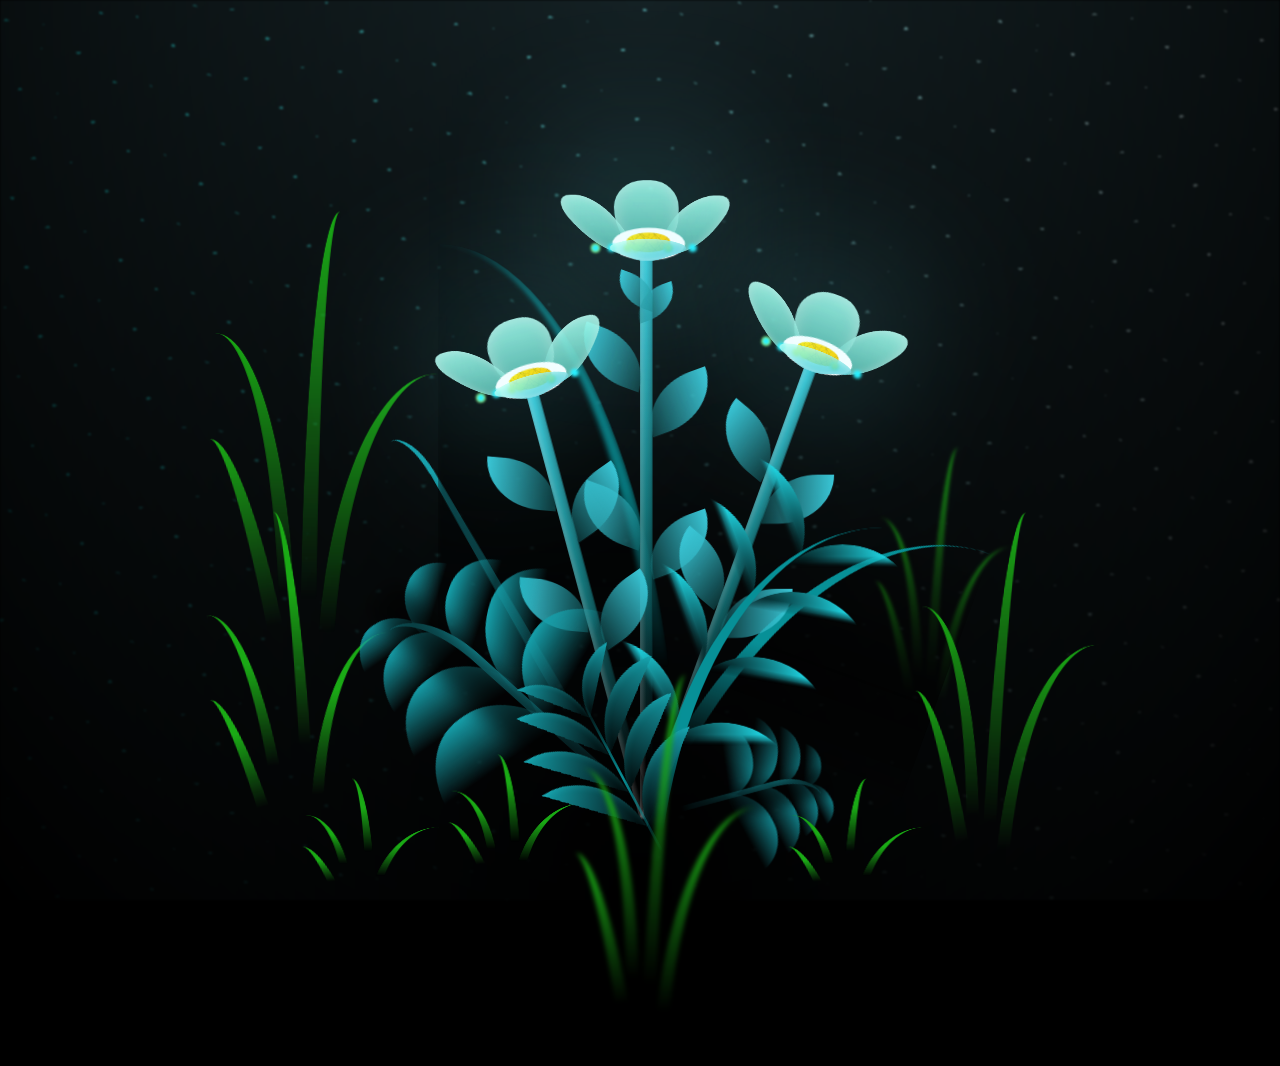
==== flower.html @ 8672a7c5 "Update flower.html" ====
<!DOCTYPE html>
<html lang="en">
<head>
    <meta charset="UTF-8">
    <meta http-equiv="X-UA-Compatible" content="IE=edge">
    <meta name="viewport" content="width=device-width, initial-scale=1.0">
    <link rel="stylesheet" href="css/main.css">
    <link rel="icon" href="img/flowers.png" type="image/x-icon">
    <title>flowers</title>
</head>
<body class="container">
  <!-- Pembuat code: https://codepen.io/mdusmanansari/pen/BamepLe -->
    <div class="typing-container">
    <p class="typing-text"></p>
</div>
    <div class="night"></div>
    <div class="flowers">
      <div class="flower flower--1">
        <div class="flower__leafs flower__leafs--1">
          <div class="flower__leaf flower__leaf--1"></div>
          <div class="flower__leaf flower__leaf--2"></div>
          <div class="flower__leaf flower__leaf--3"></div>
          <div class="flower__leaf flower__leaf--4"></div>
          <div class="flower__white-circle"></div>
  
          <div class="flower__light flower__light--1"></div>
          <div class="flower__light flower__light--2"></div>
          <div class="flower__light flower__light--3"></div>
          <div class="flower__light flower__light--4"></div>
          <div class="flower__light flower__light--5"></div>
          <div class="flower__light flower__light--6"></div>
          <div class="flower__light flower__light--7"></div>
          <div class="flower__light flower__light--8"></div>
  
        </div>
        <div class="flower__line">
          <div class="flower__line__leaf flower__line__leaf--1"></div>
          <div class="flower__line__leaf flower__line__leaf--2"></div>
          <div class="flower__line__leaf flower__line__leaf--3"></div>
          <div class="flower__line__leaf flower__line__leaf--4"></div>
          <div class="flower__line__leaf flower__line__leaf--5"></div>
          <div class="flower__line__leaf flower__line__leaf--6"></div>
        </div>
      </div>
  
      <div class="flower flower--2">
        <div class="flower__leafs flower__leafs--2">
          <div class="flower__leaf flower__leaf--1"></div>
          <div class="flower__leaf flower__leaf--2"></div>
          <div class="flower__leaf flower__leaf--3"></div>
          <div class="flower__leaf flower__leaf--4"></div>
          <div class="flower__white-circle"></div>
  
          <div class="flower__light flower__light--1"></div>
          <div class="flower__light flower__light--2"></div>
          <div class="flower__light flower__light--3"></div>
          <div class="flower__light flower__light--4"></div>
          <div class="flower__light flower__light--5"></div>
          <div class="flower__light flower__light--6"></div>
          <div class="flower__light flower__light--7"></div>
          <div class="flower__light flower__light--8"></div>
  
        </div>
        <div class="flower__line">
          <div class="flower__line__leaf flower__line__leaf--1"></div>
          <div class="flower__line__leaf flower__line__leaf--2"></div>
          <div class="flower__line__leaf flower__line__leaf--3"></div>
          <div class="flower__line__leaf flower__line__leaf--4"></div>
        </div>
      </div>
  
      <div class="flower flower--3">
        <div class="flower__leafs flower__leafs--3">
          <div class="flower__leaf flower__leaf--1"></div>
          <div class="flower__leaf flower__leaf--2"></div>
          <div class="flower__leaf flower__leaf--3"></div>
          <div class="flower__leaf flower__leaf--4"></div>
          <div class="flower__white-circle"></div>
  
          <div class="flower__light flower__light--1"></div>
          <div class="flower__light flower__light--2"></div>
          <div class="flower__light flower__light--3"></div>
          <div class="flower__light flower__light--4"></div>
          <div class="flower__light flower__light--5"></div>
          <div class="flower__light flower__light--6"></div>
          <div class="flower__light flower__light--7"></div>
          <div class="flower__light flower__light--8"></div>
  
        </div>
        <div class="flower__line">
          <div class="flower__line__leaf flower__line__leaf--1"></div>
          <div class="flower__line__leaf flower__line__leaf--2"></div>
          <div class="flower__line__leaf flower__line__leaf--3"></div>
          <div class="flower__line__leaf flower__line__leaf--4"></div>
        </div>
      </div>
  
      <div class="grow-ans" style="--d:1.2s">
        <div class="flower__g-long">
          <div class="flower__g-long__top"></div>
          <div class="flower__g-long__bottom"></div>
        </div>
      </div>
  
      <div class="growing-grass">
        <div class="flower__grass flower__grass--1">
          <div class="flower__grass--top"></div>
          <div class="flower__grass--bottom"></div>
          <div class="flower__grass__leaf flower__grass__leaf--1"></div>
          <div class="flower__grass__leaf flower__grass__leaf--2"></div>
          <div class="flower__grass__leaf flower__grass__leaf--3"></div>
          <div class="flower__grass__leaf flower__grass__leaf--4"></div>
          <div class="flower__grass__leaf flower__grass__leaf--5"></div>
          <div class="flower__grass__leaf flower__grass__leaf--6"></div>
          <div class="flower__grass__leaf flower__grass__leaf--7"></div>
          <div class="flower__grass__leaf flower__grass__leaf--8"></div>
          <div class="flower__grass__overlay"></div>
        </div>
      </div>
  
      <div class="growing-grass">
        <div class="flower__grass flower__grass--2">
          <div class="flower__grass--top"></div>
          <div class="flower__grass--bottom"></div>
          <div class="flower__grass__leaf flower__grass__leaf--1"></div>
          <div class="flower__grass__leaf flower__grass__leaf--2"></div>
          <div class="flower__grass__leaf flower__grass__leaf--3"></div>
          <div class="flower__grass__leaf flower__grass__leaf--4"></div>
          <div class="flower__grass__leaf flower__grass__leaf--5"></div>
          <div class="flower__grass__leaf flower__grass__leaf--6"></div>
          <div class="flower__grass__leaf flower__grass__leaf--7"></div>
          <div class="flower__grass__leaf flower__grass__leaf--8"></div>
          <div class="flower__grass__overlay"></div>
        </div>
      </div>
  
      <div class="grow-ans" style="--d:2.4s">
        <div class="flower__g-right flower__g-right--1">
          <div class="leaf"></div>
        </div>
      </div>
  
      <div class="grow-ans" style="--d:2.8s">
        <div class="flower__g-right flower__g-right--2">
          <div class="leaf"></div>
        </div>
      </div>
  
      <div class="grow-ans" style="--d:2.8s">
        <div class="flower__g-front">
          <div class="flower__g-front__leaf-wrapper flower__g-front__leaf-wrapper--1">
            <div class="flower__g-front__leaf"></div>
          </div>
          <div class="flower__g-front__leaf-wrapper flower__g-front__leaf-wrapper--2">
            <div class="flower__g-front__leaf"></div>
          </div>
          <div class="flower__g-front__leaf-wrapper flower__g-front__leaf-wrapper--3">
            <div class="flower__g-front__leaf"></div>
          </div>
          <div class="flower__g-front__leaf-wrapper flower__g-front__leaf-wrapper--4">
            <div class="flower__g-front__leaf"></div>
          </div>
          <div class="flower__g-front__leaf-wrapper flower__g-front__leaf-wrapper--5">
            <div class="flower__g-front__leaf"></div>
          </div>
          <div class="flower__g-front__leaf-wrapper flower__g-front__leaf-wrapper--6">
            <div class="flower__g-front__leaf"></div>
          </div>
          <div class="flower__g-front__leaf-wrapper flower__g-front__leaf-wrapper--7">
            <div class="flower__g-front__leaf"></div>
          </div>
          <div class="flower__g-front__leaf-wrapper flower__g-front__leaf-wrapper--8">
            <div class="flower__g-front__leaf"></div>
          </div>
          <div class="flower__g-front__line"></div>
        </div>
      </div>
  
      <div class="grow-ans" style="--d:3.2s">
        <div class="flower__g-fr">
          <div class="leaf"></div>
          <div class="flower__g-fr__leaf flower__g-fr__leaf--1"></div>
          <div class="flower__g-fr__leaf flower__g-fr__leaf--2"></div>
          <div class="flower__g-fr__leaf flower__g-fr__leaf--3"></div>
          <div class="flower__g-fr__leaf flower__g-fr__leaf--4"></div>
          <div class="flower__g-fr__leaf flower__g-fr__leaf--5"></div>
          <div class="flower__g-fr__leaf flower__g-fr__leaf--6"></div>
          <div class="flower__g-fr__leaf flower__g-fr__leaf--7"></div>
          <div class="flower__g-fr__leaf flower__g-fr__leaf--8"></div>
        </div>
      </div>
  
      <div class="long-g long-g--0">
        <div class="grow-ans" style="--d:3s">
          <div class="leaf leaf--0"></div>
        </div>
        <div class="grow-ans" style="--d:2.2s">
          <div class="leaf leaf--1"></div>
        </div>
        <div class="grow-ans" style="--d:3.4s">
          <div class="leaf leaf--2"></div>
        </div>
        <div class="grow-ans" style="--d:3.6s">
          <div class="leaf leaf--3"></div>
        </div>
      </div>
  
      <div class="long-g long-g--1">
        <div class="grow-ans" style="--d:3.6s">
          <div class="leaf leaf--0"></div>
        </div>
        <div class="grow-ans" style="--d:3.8s">
          <div class="leaf leaf--1"></div>
        </div>
        <div class="grow-ans" style="--d:4s">
          <div class="leaf leaf--2"></div>
        </div>
        <div class="grow-ans" style="--d:4.2s">
          <div class="leaf leaf--3"></div>
        </div>
      </div>
  
      <div class="long-g long-g--2">
        <div class="grow-ans" style="--d:4s">
          <div class="leaf leaf--0"></div>
        </div>
        <div class="grow-ans" style="--d:4.2s">
          <div class="leaf leaf--1"></div>
        </div>
        <div class="grow-ans" style="--d:4.4s">
          <div class="leaf leaf--2"></div>
        </div>
        <div class="grow-ans" style="--d:4.6s">
          <div class="leaf leaf--3"></div>
        </div>
      </div>
  
      <div class="long-g long-g--3">
        <div class="grow-ans" style="--d:4s">
          <div class="leaf leaf--0"></div>
        </div>
        <div class="grow-ans" style="--d:4.2s">
          <div class="leaf leaf--1"></div>
        </div>
        <div class="grow-ans" style="--d:3s">
          <div class="leaf leaf--2"></div>
        </div>
        <div class="grow-ans" style="--d:3.6s">
          <div class="leaf leaf--3"></div>
        </div>
      </div>
  
      <div class="long-g long-g--4">
        <div class="grow-ans" style="--d:4s">
          <div class="leaf leaf--0"></div>
        </div>
        <div class="grow-ans" style="--d:4.2s">
          <div class="leaf leaf--1"></div>
        </div>
        <div class="grow-ans" style="--d:3s">
          <div class="leaf leaf--2"></div>
        </div>
        <div class="grow-ans" style="--d:3.6s">
          <div class="leaf leaf--3"></div>
        </div>
      </div>
  
      <div class="long-g long-g--5">
        <div class="grow-ans" style="--d:4s">
          <div class="leaf leaf--0"></div>
        </div>
        <div class="grow-ans" style="--d:4.2s">
          <div class="leaf leaf--1"></div>
        </div>
        <div class="grow-ans" style="--d:3s">
          <div class="leaf leaf--2"></div>
        </div>
        <div class="grow-ans" style="--d:3.6s">
          <div class="leaf leaf--3"></div>
        </div>
      </div>
  
      <div class="long-g long-g--6">
        <div class="grow-ans" style="--d:4.2s">
          <div class="leaf leaf--0"></div>
        </div>
        <div class="grow-ans" style="--d:4.4s">
          <div class="leaf leaf--1"></div>
        </div>
        <div class="grow-ans" style="--d:4.6s">
          <div class="leaf leaf--2"></div>
        </div>
        <div class="grow-ans" style="--d:4.8s">
          <div class="leaf leaf--3"></div>
        </div>
      </div>
  
      <div class="long-g long-g--7">
        <div class="grow-ans" style="--d:3s">
          <div class="leaf leaf--0"></div>
        </div>
        <div class="grow-ans" style="--d:3.2s">
          <div class="leaf leaf--1"></div>
        </div>
        <div class="grow-ans" style="--d:3.5s">
          <div class="leaf leaf--2"></div>
        </div>
        <div class="grow-ans" style="--d:3.6s">
          <div class="leaf leaf--3"></div>
        </div>
      </div>
    </div>
    <script src="main.js"></script>
  </body>
</html>
---- css/main.css ----
*,
*::after,
*::before {
  padding: 0;
  margin: 0;
  box-sizing: border-box;
}

:root {
  --dark-color: #000;
}

body {
  display: flex;
  align-items: flex-end;
  justify-content: center;
  min-height: 100vh;
  background-color: var(--dark-color);
  overflow: hidden;
  perspective: 1000px;
}

.night {
  position: fixed;
  left: 50%;
  top: 0;
  transform: translateX(-50%);
  width: 100%;
  height: 100%;
  filter: blur(0.1vmin);
  background-image: radial-gradient(ellipse at top, transparent 0%, var(--dark-color)), radial-gradient(ellipse at bottom, var(--dark-color), rgba(145, 233, 255, 0.2)), repeating-linear-gradient(220deg, rgb(0, 0, 0) 0px, rgb(0, 0, 0) 19px, transparent 19px, transparent 22px), repeating-linear-gradient(189deg, rgb(0, 0, 0) 0px, rgb(0, 0, 0) 19px, transparent 19px, transparent 22px), repeating-linear-gradient(148deg, rgb(0, 0, 0) 0px, rgb(0, 0, 0) 19px, transparent 19px, transparent 22px), linear-gradient(90deg, rgb(0, 255, 250), rgb(240, 240, 240));
}

.flowers {
  position: relative;
  transform: scale(0.9);
}

.flower {
  position: absolute;
  bottom: 10vmin;
  transform-origin: bottom center;
  z-index: 10;
  --fl-speed: 0.8s;
}
.flower--1 {
  -webkit-animation: moving-flower-1 4s linear infinite;
          animation: moving-flower-1 4s linear infinite;
}
.flower--1 .flower__line {
  height: 70vmin;
  -webkit-animation-delay: 0.3s;
          animation-delay: 0.3s;
}
.flower--1 .flower__line__leaf--1 {
  -webkit-animation: blooming-leaf-right var(--fl-speed) 1.6s backwards;
          animation: blooming-leaf-right var(--fl-speed) 1.6s backwards;
}
.flower--1 .flower__line__leaf--2 {
  -webkit-animation: blooming-leaf-right var(--fl-speed) 1.4s backwards;
          animation: blooming-leaf-right var(--fl-speed) 1.4s backwards;
}
.flower--1 .flower__line__leaf--3 {
  -webkit-animation: blooming-leaf-left var(--fl-speed) 1.2s backwards;
          animation: blooming-leaf-left var(--fl-speed) 1.2s backwards;
}
.flower--1 .flower__line__leaf--4 {
  -webkit-animation: blooming-leaf-left var(--fl-speed) 1s backwards;
          animation: blooming-leaf-left var(--fl-speed) 1s backwards;
}
.flower--1 .flower__line__leaf--5 {
  -webkit-animation: blooming-leaf-right var(--fl-speed) 1.8s backwards;
          animation: blooming-leaf-right var(--fl-speed) 1.8s backwards;
}
.flower--1 .flower__line__leaf--6 {
  -webkit-animation: blooming-leaf-left var(--fl-speed) 2s backwards;
          animation: blooming-leaf-left var(--fl-speed) 2s backwards;
}
.flower--2 {
  left: 50%;
  transform: rotate(20deg);
  -webkit-animation: moving-flower-2 4s linear infinite;
          animation: moving-flower-2 4s linear infinite;
}
.flower--2 .flower__line {
  height: 60vmin;
  -webkit-animation-delay: 0.6s;
          animation-delay: 0.6s;
}
.flower--2 .flower__line__leaf--1 {
  -webkit-animation: blooming-leaf-right var(--fl-speed) 1.9s backwards;
          animation: blooming-leaf-right var(--fl-speed) 1.9s backwards;
}
.flower--2 .flower__line__leaf--2 {
  -webkit-animation: blooming-leaf-right var(--fl-speed) 1.7s backwards;
          animation: blooming-leaf-right var(--fl-speed) 1.7s backwards;
}
.flower--2 .flower__line__leaf--3 {
  -webkit-animation: blooming-leaf-left var(--fl-speed) 1.5s backwards;
          animation: blooming-leaf-left var(--fl-speed) 1.5s backwards;
}
.flower--2 .flower__line__leaf--4 {
  -webkit-animation: blooming-leaf-left var(--fl-speed) 1.3s backwards;
          animation: blooming-leaf-left var(--fl-speed) 1.3s backwards;
}
.flower--3 {
  left: 50%;
  transform: rotate(-15deg);
  -webkit-animation: moving-flower-3 4s linear infinite;
          animation: moving-flower-3 4s linear infinite;
}
.flower--3 .flower__line {
  -webkit-animation-delay: 0.9s;
          animation-delay: 0.9s;
}
.flower--3 .flower__line__leaf--1 {
  -webkit-animation: blooming-leaf-right var(--fl-speed) 2.5s backwards;
          animation: blooming-leaf-right var(--fl-speed) 2.5s backwards;
}
.flower--3 .flower__line__leaf--2 {
  -webkit-animation: blooming-leaf-right var(--fl-speed) 2.3s backwards;
          animation: blooming-leaf-right var(--fl-speed) 2.3s backwards;
}
.flower--3 .flower__line__leaf--3 {
  -webkit-animation: blooming-leaf-left var(--fl-speed) 2.1s backwards;
          animation: blooming-leaf-left var(--fl-speed) 2.1s backwards;
}
.flower--3 .flower__line__leaf--4 {
  -webkit-animation: blooming-leaf-left var(--fl-speed) 1.9s backwards;
          animation: blooming-leaf-left var(--fl-speed) 1.9s backwards;
}
.flower__leafs {
  position: relative;
  -webkit-animation: blooming-flower 2s backwards;
          animation: blooming-flower 2s backwards;
}
.flower__leafs--1 {
  -webkit-animation-delay: 1.1s;
          animation-delay: 1.1s;
}
.flower__leafs--2 {
  -webkit-animation-delay: 1.4s;
          animation-delay: 1.4s;
}
.flower__leafs--3 {
  -webkit-animation-delay: 1.7s;
          animation-delay: 1.7s;
}
.flower__leafs::after {
  content: "";
  position: absolute;
  left: 0;
  top: 0;
  transform: translate(-50%, -100%);
  width: 8vmin;
  height: 8vmin;
  background-color: #6bf0ff;
  filter: blur(10vmin);
}
.flower__leaf {
  position: absolute;
  bottom: 0;
  left: 50%;
  width: 8vmin;
  height: 11vmin;
  border-radius: 51% 49% 47% 53%/44% 45% 55% 69%;
  background-color: #a7ffee;
  background-image: linear-gradient(to top, #54b8aa, #a7ffee);
  transform-origin: bottom center;
  opacity: 0.9;
  box-shadow: inset 0 0 2vmin rgba(255, 255, 255, 0.5);
}
.flower__leaf--1 {
  transform: translate(-10%, 1%) rotateY(40deg) rotateX(-50deg);
}
.flower__leaf--2 {
  transform: translate(-50%, -4%) rotateX(40deg);
}
.flower__leaf--3 {
  transform: translate(-90%, 0%) rotateY(45deg) rotateX(50deg);
}
.flower__leaf--4 {
  width: 8vmin;
  height: 8vmin;
  transform-origin: bottom left;
  border-radius: 4vmin 10vmin 4vmin 4vmin;
  transform: translate(0%, 18%) rotateX(70deg) rotate(-43deg);
  background-image: linear-gradient(to top, #39c6d6, #a7ffee);
  z-index: 1;
  opacity: 0.8;
}
.flower__white-circle {
  position: absolute;
  left: -3.5vmin;
  top: -3vmin;
  width: 9vmin;
  height: 4vmin;
  border-radius: 50%;
  background-color: #fff;
}
.flower__white-circle::after {
  content: "";
  position: absolute;
  left: 50%;
  top: 45%;
  transform: translate(-50%, -50%);
  width: 60%;
  height: 60%;
  border-radius: inherit;
  background-image: repeating-linear-gradient(135deg, rgba(0, 0, 0, 0.03) 0px, rgba(0, 0, 0, 0.03) 1px, transparent 1px, transparent 12px), repeating-linear-gradient(45deg, rgba(0, 0, 0, 0.03) 0px, rgba(0, 0, 0, 0.03) 1px, transparent 1px, transparent 12px), repeating-linear-gradient(67.5deg, rgba(0, 0, 0, 0.03) 0px, rgba(0, 0, 0, 0.03) 1px, transparent 1px, transparent 12px), repeating-linear-gradient(135deg, rgba(0, 0, 0, 0.03) 0px, rgba(0, 0, 0, 0.03) 1px, transparent 1px, transparent 12px), repeating-linear-gradient(45deg, rgba(0, 0, 0, 0.03) 0px, rgba(0, 0, 0, 0.03) 1px, transparent 1px, transparent 12px), repeating-linear-gradient(112.5deg, rgba(0, 0, 0, 0.03) 0px, rgba(0, 0, 0, 0.03) 1px, transparent 1px, transparent 12px), repeating-linear-gradient(112.5deg, rgba(0, 0, 0, 0.03) 0px, rgba(0, 0, 0, 0.03) 1px, transparent 1px, transparent 12px), repeating-linear-gradient(45deg, rgba(0, 0, 0, 0.03) 0px, rgba(0, 0, 0, 0.03) 1px, transparent 1px, transparent 12px), repeating-linear-gradient(22.5deg, rgba(0, 0, 0, 0.03) 0px, rgba(0, 0, 0, 0.03) 1px, transparent 1px, transparent 12px), repeating-linear-gradient(45deg, rgba(0, 0, 0, 0.03) 0px, rgba(0, 0, 0, 0.03) 1px, transparent 1px, transparent 12px), repeating-linear-gradient(22.5deg, rgba(0, 0, 0, 0.03) 0px, rgba(0, 0, 0, 0.03) 1px, transparent 1px, transparent 12px), repeating-linear-gradient(135deg, rgba(0, 0, 0, 0.03) 0px, rgba(0, 0, 0, 0.03) 1px, transparent 1px, transparent 12px), repeating-linear-gradient(157.5deg, rgba(0, 0, 0, 0.03) 0px, rgba(0, 0, 0, 0.03) 1px, transparent 1px, transparent 12px), repeating-linear-gradient(67.5deg, rgba(0, 0, 0, 0.03) 0px, rgba(0, 0, 0, 0.03) 1px, transparent 1px, transparent 12px), repeating-linear-gradient(67.5deg, rgba(0, 0, 0, 0.03) 0px, rgba(0, 0, 0, 0.03) 1px, transparent 1px, transparent 12px), linear-gradient(90deg, rgb(255, 235, 18), rgb(255, 206, 0));
}
.flower__line {
  height: 55vmin;
  width: 1.5vmin;
  background-image: linear-gradient(to left, rgba(0, 0, 0, 0.2), transparent, rgba(255, 255, 255, 0.2)), linear-gradient(to top, transparent 10%, #14757a, #39c6d6);
  box-shadow: inset 0 0 2px rgba(0, 0, 0, 0.5);
  -webkit-animation: grow-flower-tree 4s backwards;
          animation: grow-flower-tree 4s backwards;
}
.flower__line__leaf {
  --w: 7vmin;
  --h: calc(var(--w) + 2vmin);
  position: absolute;
  top: 20%;
  left: 90%;
  width: var(--w);
  height: var(--h);
  border-top-right-radius: var(--h);
  border-bottom-left-radius: var(--h);
  background-image: linear-gradient(to top, rgba(20, 117, 122, 0.4), #39c6d6);
}
.flower__line__leaf--1 {
  transform: rotate(70deg) rotateY(30deg);
}
.flower__line__leaf--2 {
  top: 45%;
  transform: rotate(70deg) rotateY(30deg);
}
.flower__line__leaf--3, .flower__line__leaf--4, .flower__line__leaf--6 {
  border-top-right-radius: 0;
  border-bottom-left-radius: 0;
  border-top-left-radius: var(--h);
  border-bottom-right-radius: var(--h);
  left: -460%;
  top: 12%;
  transform: rotate(-70deg) rotateY(30deg);
}
.flower__line__leaf--4 {
  top: 40%;
}
.flower__line__leaf--5 {
  top: 0;
  transform-origin: left;
  transform: rotate(70deg) rotateY(30deg) scale(0.6);
}
.flower__line__leaf--6 {
  top: -2%;
  left: -450%;
  transform-origin: right;
  transform: rotate(-70deg) rotateY(30deg) scale(0.6);
}
.flower__light {
  position: absolute;
  bottom: 0vmin;
  width: 1vmin;
  height: 1vmin;
  background-color: rgb(255, 251, 0);
  border-radius: 50%;
  filter: blur(0.2vmin);
  -webkit-animation: light-ans 4s linear infinite backwards;
          animation: light-ans 4s linear infinite backwards;
}
.flower__light:nth-child(odd) {
  background-color: #23f0ff;
}
.flower__light--1 {
  left: -2vmin;
  -webkit-animation-delay: 1s;
          animation-delay: 1s;
}
.flower__light--2 {
  left: 3vmin;
  -webkit-animation-delay: 0.5s;
          animation-delay: 0.5s;
}
.flower__light--3 {
  left: -6vmin;
  -webkit-animation-delay: 0.3s;
          animation-delay: 0.3s;
}
.flower__light--4 {
  left: 6vmin;
  -webkit-animation-delay: 0.9s;
          animation-delay: 0.9s;
}
.flower__light--5 {
  left: -1vmin;
  -webkit-animation-delay: 1.5s;
          animation-delay: 1.5s;
}
.flower__light--6 {
  left: -4vmin;
  -webkit-animation-delay: 3s;
          animation-delay: 3s;
}
.flower__light--7 {
  left: 3vmin;
  -webkit-animation-delay: 2s;
          animation-delay: 2s;
}
.flower__light--8 {
  left: -6vmin;
  -webkit-animation-delay: 3.5s;
          animation-delay: 3.5s;
}
.flower__grass {
  --c: #159faa;
  --line-w: 1.5vmin;
  position: absolute;
  bottom: 12vmin;
  left: -7vmin;
  display: flex;
  flex-direction: column;
  align-items: flex-end;
  z-index: 20;
  transform-origin: bottom center;
  transform: rotate(-48deg) rotateY(40deg);
}
.flower__grass--1 {
  -webkit-animation: moving-grass 2s linear infinite;
          animation: moving-grass 2s linear infinite;
}
.flower__grass--2 {
  left: 2vmin;
  bottom: 10vmin;
  transform: scale(0.5) rotate(75deg) rotateX(10deg) rotateY(-200deg);
  opacity: 0.8;
  z-index: 0;
  -webkit-animation: moving-grass--2 1.5s linear infinite;
          animation: moving-grass--2 1.5s linear infinite;
}
.flower__grass--top {
  width: 7vmin;
  height: 10vmin;
  border-top-right-radius: 100%;
  border-right: var(--line-w) solid var(--c);
  transform-origin: bottom center;
  transform: rotate(-2deg);
}
.flower__grass--bottom {
  margin-top: -2px;
  width: var(--line-w);
  height: 25vmin;
  background-image: linear-gradient(to top, transparent, var(--c));
}
.flower__grass__leaf {
  --size: 10vmin;
  position: absolute;
  width: calc(var(--size) * 2.1);
  height: var(--size);
  border-top-left-radius: var(--size);
  border-top-right-radius: var(--size);
  background-image: linear-gradient(to top, transparent, transparent 30%, var(--c));
  z-index: 100;
}
.flower__grass__leaf--1 {
  top: -6%;
  left: 30%;
  --size: 6vmin;
  transform: rotate(-20deg);
  -webkit-animation: growing-grass-ans--1 2s 2.6s backwards;
          animation: growing-grass-ans--1 2s 2.6s backwards;
}
@-webkit-keyframes growing-grass-ans--1 {
  0% {
    transform-origin: bottom left;
    transform: rotate(-20deg) scale(0);
  }
}
@keyframes growing-grass-ans--1 {
  0% {
    transform-origin: bottom left;
    transform: rotate(-20deg) scale(0);
  }
}
.flower__grass__leaf--2 {
  top: -5%;
  left: -110%;
  --size: 6vmin;
  transform: rotate(10deg);
  -webkit-animation: growing-grass-ans--2 2s 2.4s linear backwards;
          animation: growing-grass-ans--2 2s 2.4s linear backwards;
}
@-webkit-keyframes growing-grass-ans--2 {
  0% {
    transform-origin: bottom right;
    transform: rotate(10deg) scale(0);
  }
}
@keyframes growing-grass-ans--2 {
  0% {
    transform-origin: bottom right;
    transform: rotate(10deg) scale(0);
  }
}
.flower__grass__leaf--3 {
  top: 5%;
  left: 60%;
  --size: 8vmin;
  transform: rotate(-18deg) rotateX(-20deg);
  -webkit-animation: growing-grass-ans--3 2s 2.2s linear backwards;
          animation: growing-grass-ans--3 2s 2.2s linear backwards;
}
@-webkit-keyframes growing-grass-ans--3 {
  0% {
    transform-origin: bottom left;
    transform: rotate(-18deg) rotateX(-20deg) scale(0);
  }
}
@keyframes growing-grass-ans--3 {
  0% {
    transform-origin: bottom left;
    transform: rotate(-18deg) rotateX(-20deg) scale(0);
  }
}
.flower__grass__leaf--4 {
  top: 6%;
  left: -135%;
  --size: 8vmin;
  transform: rotate(2deg);
  -webkit-animation: growing-grass-ans--4 2s 2s linear backwards;
          animation: growing-grass-ans--4 2s 2s linear backwards;
}
@-webkit-keyframes growing-grass-ans--4 {
  0% {
    transform-origin: bottom right;
    transform: rotate(2deg) scale(0);
  }
}
@keyframes growing-grass-ans--4 {
  0% {
    transform-origin: bottom right;
    transform: rotate(2deg) scale(0);
  }
}
.flower__grass__leaf--5 {
  top: 20%;
  left: 60%;
  --size: 10vmin;
  transform: rotate(-24deg) rotateX(-20deg);
  -webkit-animation: growing-grass-ans--5 2s 1.8s linear backwards;
          animation: growing-grass-ans--5 2s 1.8s linear backwards;
}
@-webkit-keyframes growing-grass-ans--5 {
  0% {
    transform-origin: bottom left;
    transform: rotate(-24deg) rotateX(-20deg) scale(0);
  }
}
@keyframes growing-grass-ans--5 {
  0% {
    transform-origin: bottom left;
    transform: rotate(-24deg) rotateX(-20deg) scale(0);
  }
}
.flower__grass__leaf--6 {
  top: 22%;
  left: -180%;
  --size: 10vmin;
  transform: rotate(10deg);
  -webkit-animation: growing-grass-ans--6 2s 1.6s linear backwards;
          animation: growing-grass-ans--6 2s 1.6s linear backwards;
}
@-webkit-keyframes growing-grass-ans--6 {
  0% {
    transform-origin: bottom right;
    transform: rotate(10deg) scale(0);
  }
}
@keyframes growing-grass-ans--6 {
  0% {
    transform-origin: bottom right;
    transform: rotate(10deg) scale(0);
  }
}
.flower__grass__leaf--7 {
  top: 39%;
  left: 70%;
  --size: 10vmin;
  transform: rotate(-10deg);
  -webkit-animation: growing-grass-ans--7 2s 1.4s linear backwards;
          animation: growing-grass-ans--7 2s 1.4s linear backwards;
}
@-webkit-keyframes growing-grass-ans--7 {
  0% {
    transform-origin: bottom left;
    transform: rotate(-10deg) scale(0);
  }
}
@keyframes growing-grass-ans--7 {
  0% {
    transform-origin: bottom left;
    transform: rotate(-10deg) scale(0);
  }
}
.flower__grass__leaf--8 {
  top: 40%;
  left: -215%;
  --size: 11vmin;
  transform: rotate(10deg);
  -webkit-animation: growing-grass-ans--8 2s 1.2s linear backwards;
          animation: growing-grass-ans--8 2s 1.2s linear backwards;
}
@-webkit-keyframes growing-grass-ans--8 {
  0% {
    transform-origin: bottom right;
    transform: rotate(10deg) scale(0);
  }
}
@keyframes growing-grass-ans--8 {
  0% {
    transform-origin: bottom right;
    transform: rotate(10deg) scale(0);
  }
}
.flower__grass__overlay {
  position: absolute;
  top: -10%;
  right: 0%;
  width: 100%;
  height: 100%;
  background-color: rgba(0, 0, 0, 0.6);
  filter: blur(1.5vmin);
  z-index: 100;
}
.flower__g-long {
  --w: 2vmin;
  --h: 6vmin;
  --c: #159faa;
  position: absolute;
  bottom: 10vmin;
  left: -3vmin;
  transform-origin: bottom center;
  transform: rotate(-30deg) rotateY(-20deg);
  display: flex;
  flex-direction: column;
  align-items: flex-end;
  -webkit-animation: flower-g-long-ans 3s linear infinite;
          animation: flower-g-long-ans 3s linear infinite;
}
@-webkit-keyframes flower-g-long-ans {
  0%, 100% {
    transform: rotate(-30deg) rotateY(-20deg);
  }
  50% {
    transform: rotate(-32deg) rotateY(-20deg);
  }
}
@keyframes flower-g-long-ans {
  0%, 100% {
    transform: rotate(-30deg) rotateY(-20deg);
  }
  50% {
    transform: rotate(-32deg) rotateY(-20deg);
  }
}
.flower__g-long__top {
  top: calc(var(--h) * -1);
  width: calc(var(--w) + 1vmin);
  height: var(--h);
  border-top-right-radius: 100%;
  border-right: 0.7vmin solid var(--c);
  transform: translate(-0.7vmin, 1vmin);
}
.flower__g-long__bottom {
  width: var(--w);
  height: 50vmin;
  transform-origin: bottom center;
  background-image: linear-gradient(to top, transparent 30%, var(--c));
  box-shadow: inset 0 0 2px rgba(0, 0, 0, 0.5);
  -webkit-clip-path: polygon(35% 0, 65% 1%, 100% 100%, 0% 100%);
          clip-path: polygon(35% 0, 65% 1%, 100% 100%, 0% 100%);
}
.flower__g-right {
  position: absolute;
  bottom: 6vmin;
  left: -2vmin;
  transform-origin: bottom left;
  transform: rotate(20deg);
}
.flower__g-right .leaf {
  width: 30vmin;
  height: 50vmin;
  border-top-left-radius: 100%;
  border-left: 2vmin solid #079097;
  background-image: linear-gradient(to bottom, transparent, var(--dark-color) 60%);
  -webkit-mask-image: linear-gradient(to top, transparent 30%, #079097 60%);
}
.flower__g-right--1 {
  -webkit-animation: flower-g-right-ans 2.5s linear infinite;
          animation: flower-g-right-ans 2.5s linear infinite;
}
.flower__g-right--2 {
  left: 5vmin;
  transform: rotateY(-180deg);
  -webkit-animation: flower-g-right-ans--2 3s linear infinite;
          animation: flower-g-right-ans--2 3s linear infinite;
}
.flower__g-right--2 .leaf {
  height: 75vmin;
  filter: blur(0.3vmin);
  opacity: 0.8;
}
@-webkit-keyframes flower-g-right-ans {
  0%, 100% {
    transform: rotate(20deg);
  }
  50% {
    transform: rotate(24deg) rotateX(-20deg);
  }
}
@keyframes flower-g-right-ans {
  0%, 100% {
    transform: rotate(20deg);
  }
  50% {
    transform: rotate(24deg) rotateX(-20deg);
  }
}
@-webkit-keyframes flower-g-right-ans--2 {
  0%, 100% {
    transform: rotateY(-180deg) rotate(0deg) rotateX(-20deg);
  }
  50% {
    transform: rotateY(-180deg) rotate(6deg) rotateX(-20deg);
  }
}
@keyframes flower-g-right-ans--2 {
  0%, 100% {
    transform: rotateY(-180deg) rotate(0deg) rotateX(-20deg);
  }
  50% {
    transform: rotateY(-180deg) rotate(6deg) rotateX(-20deg);
  }
}
.flower__g-front {
  position: absolute;
  bottom: 6vmin;
  left: 2.5vmin;
  z-index: 100;
  transform-origin: bottom center;
  transform: rotate(-28deg) rotateY(30deg) scale(1.04);
  -webkit-animation: flower__g-front-ans 2s linear infinite;
          animation: flower__g-front-ans 2s linear infinite;
}
@-webkit-keyframes flower__g-front-ans {
  0%, 100% {
    transform: rotate(-28deg) rotateY(30deg) scale(1.04);
  }
  50% {
    transform: rotate(-35deg) rotateY(40deg) scale(1.04);
  }
}
@keyframes flower__g-front-ans {
  0%, 100% {
    transform: rotate(-28deg) rotateY(30deg) scale(1.04);
  }
  50% {
    transform: rotate(-35deg) rotateY(40deg) scale(1.04);
  }
}
.flower__g-front__line {
  width: 0.3vmin;
  height: 20vmin;
  background-image: linear-gradient(to top, transparent, #079097, transparent 100%);
  position: relative;
}
.flower__g-front__leaf-wrapper {
  position: absolute;
  top: 0;
  left: 0;
  transform-origin: bottom left;
  transform: rotate(10deg);
}
.flower__g-front__leaf-wrapper:nth-child(even) {
  left: 0vmin;
  transform: rotateY(-180deg) rotate(5deg);
  -webkit-animation: flower__g-front__leaf-left-ans 1s ease-in backwards;
          animation: flower__g-front__leaf-left-ans 1s ease-in backwards;
}
.flower__g-front__leaf-wrapper:nth-child(odd) {
  -webkit-animation: flower__g-front__leaf-ans 1s ease-in backwards;
          animation: flower__g-front__leaf-ans 1s ease-in backwards;
}
.flower__g-front__leaf-wrapper--1 {
  top: -8vmin;
  transform: scale(0.7);
  -webkit-animation: flower__g-front__leaf-ans 1s 5.5s ease-in backwards !important;
          animation: flower__g-front__leaf-ans 1s 5.5s ease-in backwards !important;
}
.flower__g-front__leaf-wrapper--2 {
  top: -8vmin;
  transform: rotateY(-180deg) scale(0.7) !important;
  -webkit-animation: flower__g-front__leaf-left-ans-2 1s 4.6s ease-in backwards !important;
          animation: flower__g-front__leaf-left-ans-2 1s 4.6s ease-in backwards !important;
}
.flower__g-front__leaf-wrapper--3 {
  top: -3vmin;
  -webkit-animation: flower__g-front__leaf-ans 1s 4.6s ease-in backwards;
          animation: flower__g-front__leaf-ans 1s 4.6s ease-in backwards;
}
.flower__g-front__leaf-wrapper--4 {
  top: -3vmin;
  transform: rotateY(-180deg) scale(0.9) !important;
  -webkit-animation: flower__g-front__leaf-left-ans-2 1s 4.6s ease-in backwards !important;
          animation: flower__g-front__leaf-left-ans-2 1s 4.6s ease-in backwards !important;
}
@-webkit-keyframes flower__g-front__leaf-left-ans-2 {
  0% {
    transform: rotateY(-180deg) scale(0);
  }
}
@keyframes flower__g-front__leaf-left-ans-2 {
  0% {
    transform: rotateY(-180deg) scale(0);
  }
}
.flower__g-front__leaf-wrapper--5, .flower__g-front__leaf-wrapper--6 {
  top: 2vmin;
}
.flower__g-front__leaf-wrapper--7, .flower__g-front__leaf-wrapper--8 {
  top: 6.5vmin;
}
.flower__g-front__leaf-wrapper--2 {
  -webkit-animation-delay: 5.2s !important;
          animation-delay: 5.2s !important;
}
.flower__g-front__leaf-wrapper--3 {
  -webkit-animation-delay: 4.9s !important;
          animation-delay: 4.9s !important;
}
.flower__g-front__leaf-wrapper--5 {
  -webkit-animation-delay: 4.3s !important;
          animation-delay: 4.3s !important;
}
.flower__g-front__leaf-wrapper--6 {
  -webkit-animation-delay: 4.1s !important;
          animation-delay: 4.1s !important;
}
.flower__g-front__leaf-wrapper--7 {
  -webkit-animation-delay: 3.8s !important;
          animation-delay: 3.8s !important;
}
.flower__g-front__leaf-wrapper--8 {
  -webkit-animation-delay: 3.5s !important;
          animation-delay: 3.5s !important;
}
@-webkit-keyframes flower__g-front__leaf-ans {
  0% {
    transform: rotate(10deg) scale(0);
  }
}
@keyframes flower__g-front__leaf-ans {
  0% {
    transform: rotate(10deg) scale(0);
  }
}
@-webkit-keyframes flower__g-front__leaf-left-ans {
  0% {
    transform: rotateY(-180deg) rotate(5deg) scale(0);
  }
}
@keyframes flower__g-front__leaf-left-ans {
  0% {
    transform: rotateY(-180deg) rotate(5deg) scale(0);
  }
}
.flower__g-front__leaf {
  width: 10vmin;
  height: 10vmin;
  border-radius: 100% 0% 0% 100%/100% 100% 0% 0%;
  box-shadow: inset 0 2px 1vmin hsla(184deg, 97%, 58%, 0.2);
  background-image: linear-gradient(to bottom left, transparent, var(--dark-color)), linear-gradient(to bottom right, #159faa 50%, transparent 50%, transparent);
  -webkit-mask-image: linear-gradient(to bottom right, #159faa 50%, transparent 50%, transparent);
  mask-image: linear-gradient(to bottom right, #159faa 50%, transparent 50%, transparent);
}
.flower__g-fr {
  position: absolute;
  bottom: -4vmin;
  left: vmin;
  transform-origin: bottom left;
  z-index: 10;
  -webkit-animation: flower__g-fr-ans 2s linear infinite;
          animation: flower__g-fr-ans 2s linear infinite;
}
@-webkit-keyframes flower__g-fr-ans {
  0%, 100% {
    transform: rotate(2deg);
  }
  50% {
    transform: rotate(4deg);
  }
}
@keyframes flower__g-fr-ans {
  0%, 100% {
    transform: rotate(2deg);
  }
  50% {
    transform: rotate(4deg);
  }
}
.flower__g-fr .leaf {
  width: 30vmin;
  height: 50vmin;
  border-top-left-radius: 100%;
  border-left: 2vmin solid #079097;
  -webkit-mask-image: linear-gradient(to top, transparent 25%, #079097 50%);
  position: relative;
  z-index: 1;
}
.flower__g-fr__leaf {
  position: absolute;
  top: 0;
  left: 0;
  width: 10vmin;
  height: 10vmin;
  border-radius: 100% 0% 0% 100%/100% 100% 0% 0%;
  box-shadow: inset 0 2px 1vmin hsla(184deg, 97%, 58%, 0.2);
  background-image: linear-gradient(to bottom left, transparent, var(--dark-color) 98%), linear-gradient(to bottom right, #23f0ff 45%, transparent 50%, transparent);
  -webkit-mask-image: linear-gradient(135deg, #159faa 40%, transparent 50%, transparent);
}
.flower__g-fr__leaf--1 {
  left: 20vmin;
  transform: rotate(45deg);
  -webkit-animation: flower__g-fr-leaft-ans-1 0.5s 5.2s linear backwards;
          animation: flower__g-fr-leaft-ans-1 0.5s 5.2s linear backwards;
}
@-webkit-keyframes flower__g-fr-leaft-ans-1 {
  0% {
    transform-origin: left;
    transform: rotate(45deg) scale(0);
  }
}
@keyframes flower__g-fr-leaft-ans-1 {
  0% {
    transform-origin: left;
    transform: rotate(45deg) scale(0);
  }
}
.flower__g-fr__leaf--2 {
  left: 12vmin;
  top: -7vmin;
  transform: rotate(25deg) rotateY(-180deg);
  -webkit-animation: flower__g-fr-leaft-ans-6 0.5s 5s linear backwards;
          animation: flower__g-fr-leaft-ans-6 0.5s 5s linear backwards;
}
.flower__g-fr__leaf--3 {
  left: 15vmin;
  top: 6vmin;
  transform: rotate(55deg);
  -webkit-animation: flower__g-fr-leaft-ans-5 0.5s 4.8s linear backwards;
          animation: flower__g-fr-leaft-ans-5 0.5s 4.8s linear backwards;
}
.flower__g-fr__leaf--4 {
  left: 6vmin;
  top: -2vmin;
  transform: rotate(25deg) rotateY(-180deg);
  -webkit-animation: flower__g-fr-leaft-ans-6 0.5s 4.6s linear backwards;
          animation: flower__g-fr-leaft-ans-6 0.5s 4.6s linear backwards;
}
.flower__g-fr__leaf--5 {
  left: 10vmin;
  top: 14vmin;
  transform: rotate(55deg);
  -webkit-animation: flower__g-fr-leaft-ans-5 0.5s 4.4s linear backwards;
          animation: flower__g-fr-leaft-ans-5 0.5s 4.4s linear backwards;
}
@-webkit-keyframes flower__g-fr-leaft-ans-5 {
  0% {
    transform-origin: left;
    transform: rotate(55deg) scale(0);
  }
}
@keyframes flower__g-fr-leaft-ans-5 {
  0% {
    transform-origin: left;
    transform: rotate(55deg) scale(0);
  }
}
.flower__g-fr__leaf--6 {
  left: 0vmin;
  top: 6vmin;
  transform: rotate(25deg) rotateY(-180deg);
  -webkit-animation: flower__g-fr-leaft-ans-6 0.5s 4.2s linear backwards;
          animation: flower__g-fr-leaft-ans-6 0.5s 4.2s linear backwards;
}
@-webkit-keyframes flower__g-fr-leaft-ans-6 {
  0% {
    transform-origin: right;
    transform: rotate(25deg) rotateY(-180deg) scale(0);
  }
}
@keyframes flower__g-fr-leaft-ans-6 {
  0% {
    transform-origin: right;
    transform: rotate(25deg) rotateY(-180deg) scale(0);
  }
}
.flower__g-fr__leaf--7 {
  left: 5vmin;
  top: 22vmin;
  transform: rotate(45deg);
  -webkit-animation: flower__g-fr-leaft-ans-7 0.5s 4s linear backwards;
          animation: flower__g-fr-leaft-ans-7 0.5s 4s linear backwards;
}
@-webkit-keyframes flower__g-fr-leaft-ans-7 {
  0% {
    transform-origin: left;
    transform: rotate(45deg) scale(0);
  }
}
@keyframes flower__g-fr-leaft-ans-7 {
  0% {
    transform-origin: left;
    transform: rotate(45deg) scale(0);
  }
}
.flower__g-fr__leaf--8 {
  left: -4vmin;
  top: 15vmin;
  transform: rotate(15deg) rotateY(-180deg);
  -webkit-animation: flower__g-fr-leaft-ans-8 0.5s 3.8s linear backwards;
          animation: flower__g-fr-leaft-ans-8 0.5s 3.8s linear backwards;
}
@-webkit-keyframes flower__g-fr-leaft-ans-8 {
  0% {
    transform-origin: right;
    transform: rotate(15deg) rotateY(-180deg) scale(0);
  }
}
@keyframes flower__g-fr-leaft-ans-8 {
  0% {
    transform-origin: right;
    transform: rotate(15deg) rotateY(-180deg) scale(0);
  }
}

.long-g {
  position: absolute;
  bottom: 25vmin;
  left: -42vmin;
  transform-origin: bottom left;
}
.long-g--1 {
  bottom: 0vmin;
  transform: scale(0.8) rotate(-5deg);
}
.long-g--1 .leaf {
  -webkit-mask-image: linear-gradient(to top, transparent 40%, #079097 80%) !important;
}
.long-g--1 .leaf--1 {
  --w: 5vmin;
  --h: 60vmin;
  left: -2vmin;
  transform: rotate(3deg) rotateY(-180deg);
}
.long-g--2, .long-g--3 {
  bottom: -3vmin;
  left: -35vmin;
  transform-origin: center;
  transform: scale(0.6) rotateX(60deg);
}
.long-g--2 .leaf, .long-g--3 .leaf {
  -webkit-mask-image: linear-gradient(to top, transparent 50%, #079097 80%) !important;
}
.long-g--2 .leaf--1, .long-g--3 .leaf--1 {
  left: -1vmin;
  transform: rotateY(-180deg);
}
.long-g--3 {
  left: -17vmin;
  bottom: 0vmin;
}
.long-g--3 .leaf {
  -webkit-mask-image: linear-gradient(to top, transparent 40%, #079097 80%) !important;
}
.long-g--4 {
  left: 25vmin;
  bottom: -3vmin;
  transform-origin: center;
  transform: scale(0.6) rotateX(60deg);
}
.long-g--4 .leaf {
  -webkit-mask-image: linear-gradient(to top, transparent 50%, #079097 80%) !important;
}
.long-g--5 {
  left: 42vmin;
  bottom: 0vmin;
  transform: scale(0.8) rotate(2deg);
}
.long-g--6 {
  left: 0vmin;
  bottom: -20vmin;
  z-index: 100;
  filter: blur(0.3vmin);
  transform: scale(0.8) rotate(2deg);
}
.long-g--7 {
  left: 35vmin;
  bottom: 20vmin;
  z-index: -1;
  filter: blur(0.3vmin);
  transform: scale(0.6) rotate(2deg);
  opacity: 0.7;
}
.long-g .leaf {
  --w: 15vmin;
  --h: 40vmin;
  --c: #1aaa15;
  position: absolute;
  bottom: 0;
  width: var(--w);
  height: var(--h);
  border-top-left-radius: 100%;
  border-left: 2vmin solid var(--c);
  -webkit-mask-image: linear-gradient(to top, transparent 20%, var(--dark-color));
  transform-origin: bottom center;
}
.long-g .leaf--0 {
  left: 2vmin;
  -webkit-animation: leaf-ans-1 4s linear infinite;
          animation: leaf-ans-1 4s linear infinite;
}
.long-g .leaf--1 {
  --w: 5vmin;
  --h: 60vmin;
  -webkit-animation: leaf-ans-1 4s linear infinite;
          animation: leaf-ans-1 4s linear infinite;
}
.long-g .leaf--2 {
  --w: 10vmin;
  --h: 40vmin;
  left: -0.5vmin;
  bottom: 5vmin;
  transform-origin: bottom left;
  transform: rotateY(-180deg);
  -webkit-animation: leaf-ans-2 3s linear infinite;
          animation: leaf-ans-2 3s linear infinite;
}
.long-g .leaf--3 {
  --w: 5vmin;
  --h: 30vmin;
  left: -1vmin;
  bottom: 3.2vmin;
  transform-origin: bottom left;
  transform: rotate(-10deg) rotateY(-180deg);
  -webkit-animation: leaf-ans-3 3s linear infinite;
          animation: leaf-ans-3 3s linear infinite;
}

@-webkit-keyframes leaf-ans-1 {
  0%, 100% {
    transform: rotate(-5deg) scale(1);
  }
  50% {
    transform: rotate(5deg) scale(1.1);
  }
}

@keyframes leaf-ans-1 {
  0%, 100% {
    transform: rotate(-5deg) scale(1);
  }
  50% {
    transform: rotate(5deg) scale(1.1);
  }
}
@-webkit-keyframes leaf-ans-2 {
  0%, 100% {
    transform: rotateY(-180deg) rotate(5deg);
  }
  50% {
    transform: rotateY(-180deg) rotate(0deg) scale(1.1);
  }
}
@keyframes leaf-ans-2 {
  0%, 100% {
    transform: rotateY(-180deg) rotate(5deg);
  }
  50% {
    transform: rotateY(-180deg) rotate(0deg) scale(1.1);
  }
}
@-webkit-keyframes leaf-ans-3 {
  0%, 100% {
    transform: rotate(-10deg) rotateY(-180deg);
  }
  50% {
    transform: rotate(-20deg) rotateY(-180deg);
  }
}
@keyframes leaf-ans-3 {
  0%, 100% {
    transform: rotate(-10deg) rotateY(-180deg);
  }
  50% {
    transform: rotate(-20deg) rotateY(-180deg);
  }
}
.grow-ans {
  -webkit-animation: grow-ans 2s var(--d) backwards;
          animation: grow-ans 2s var(--d) backwards;
}

@-webkit-keyframes grow-ans {
  0% {
    transform: scale(0);
    opacity: 0;
  }
}

@keyframes grow-ans {
  0% {
    transform: scale(0);
    opacity: 0;
  }
}
@-webkit-keyframes light-ans {
  0% {
    opacity: 0;
    transform: translateY(0vmin);
  }
  25% {
    opacity: 1;
    transform: translateY(-5vmin) translateX(-2vmin);
  }
  50% {
    opacity: 1;
    transform: translateY(-15vmin) translateX(2vmin);
    filter: blur(0.2vmin);
  }
  75% {
    transform: translateY(-20vmin) translateX(-2vmin);
    filter: blur(0.2vmin);
  }
  100% {
    transform: translateY(-30vmin);
    opacity: 0;
    filter: blur(1vmin);
  }
}
@keyframes light-ans {
  0% {
    opacity: 0;
    transform: translateY(0vmin);
  }
  25% {
    opacity: 1;
    transform: translateY(-5vmin) translateX(-2vmin);
  }
  50% {
    opacity: 1;
    transform: translateY(-15vmin) translateX(2vmin);
    filter: blur(0.2vmin);
  }
  75% {
    transform: translateY(-20vmin) translateX(-2vmin);
    filter: blur(0.2vmin);
  }
  100% {
    transform: translateY(-30vmin);
    opacity: 0;
    filter: blur(1vmin);
  }
}
@-webkit-keyframes moving-flower-1 {
  0%, 100% {
    transform: rotate(2deg);
  }
  50% {
    transform: rotate(-2deg);
  }
}
@keyframes moving-flower-1 {
  0%, 100% {
    transform: rotate(2deg);
  }
  50% {
    transform: rotate(-2deg);
  }
}
@-webkit-keyframes moving-flower-2 {
  0%, 100% {
    transform: rotate(18deg);
  }
  50% {
    transform: rotate(14deg);
  }
}
@keyframes moving-flower-2 {
  0%, 100% {
    transform: rotate(18deg);
  }
  50% {
    transform: rotate(14deg);
  }
}
@-webkit-keyframes moving-flower-3 {
  0%, 100% {
    transform: rotate(-18deg);
  }
  50% {
    transform: rotate(-20deg) rotateY(-10deg);
  }
}
@keyframes moving-flower-3 {
  0%, 100% {
    transform: rotate(-18deg);
  }
  50% {
    transform: rotate(-20deg) rotateY(-10deg);
  }
}
@-webkit-keyframes blooming-leaf-right {
  0% {
    transform-origin: left;
    transform: rotate(70deg) rotateY(30deg) scale(0);
  }
}
@keyframes blooming-leaf-right {
  0% {
    transform-origin: left;
    transform: rotate(70deg) rotateY(30deg) scale(0);
  }
}
@-webkit-keyframes blooming-leaf-left {
  0% {
    transform-origin: right;
    transform: rotate(-70deg) rotateY(30deg) scale(0);
  }
}
@keyframes blooming-leaf-left {
  0% {
    transform-origin: right;
    transform: rotate(-70deg) rotateY(30deg) scale(0);
  }
}
@-webkit-keyframes grow-flower-tree {
  0% {
    height: 0;
    border-radius: 1vmin;
  }
}
@keyframes grow-flower-tree {
  0% {
    height: 0;
    border-radius: 1vmin;
  }
}
@-webkit-keyframes blooming-flower {
  0% {
    transform: scale(0);
  }
}
@keyframes blooming-flower {
  0% {
    transform: scale(0);
  }
}
@-webkit-keyframes moving-grass {
  0%, 100% {
    transform: rotate(-48deg) rotateY(40deg);
  }
  50% {
    transform: rotate(-50deg) rotateY(40deg);
  }
}
@keyframes moving-grass {
  0%, 100% {
    transform: rotate(-48deg) rotateY(40deg);
  }
  50% {
    transform: rotate(-50deg) rotateY(40deg);
  }
}
@-webkit-keyframes moving-grass--2 {
  0%, 100% {
    transform: scale(0.5) rotate(75deg) rotateX(10deg) rotateY(-200deg);
  }
  50% {
    transform: scale(0.5) rotate(79deg) rotateX(10deg) rotateY(-200deg);
  }
}
@keyframes moving-grass--2 {
  0%, 100% {
    transform: scale(0.5) rotate(75deg) rotateX(10deg) rotateY(-200deg);
  }
  50% {
    transform: scale(0.5) rotate(79deg) rotateX(10deg) rotateY(-200deg);
  }
}
.growing-grass {
  -webkit-animation: growing-grass-ans 1s 2s backwards;
          animation: growing-grass-ans 1s 2s backwards;
}

@-webkit-keyframes growing-grass-ans {
  0% {
    transform: scale(0);
  }
}

@keyframes growing-grass-ans {
  0% {
    transform: scale(0);
  }
}
.container * {
  -webkit-animation-play-state: paused !important;
          animation-play-state: paused !important;
}/*# sourceMappingURL=main.css.map */
.typing-text{
    position: absolute;
    top: 80px;
    left: 50%;
    transform: translateX(-50%);
    z-index: 100;
    text-align: center;
}

.typing-text span{
    color: #fff;
    font-size: 2rem;
    font-family: 'Courier New', monospace;
    font-weight: bold;
    letter-spacing: 3px;
    white-space: nowrap;
    overflow: hidden;
    border-right: 3px solid white;
    width: 0;
    animation:
        typing 4s steps(25) forwards,
        blink .8s infinite;
}

@keyframes typing{
    from{
        width: 0;
    }
    to{
        width: 25ch;
    }
}

@keyframes blink{
    50%{
        border-color: transparent;
    }
}
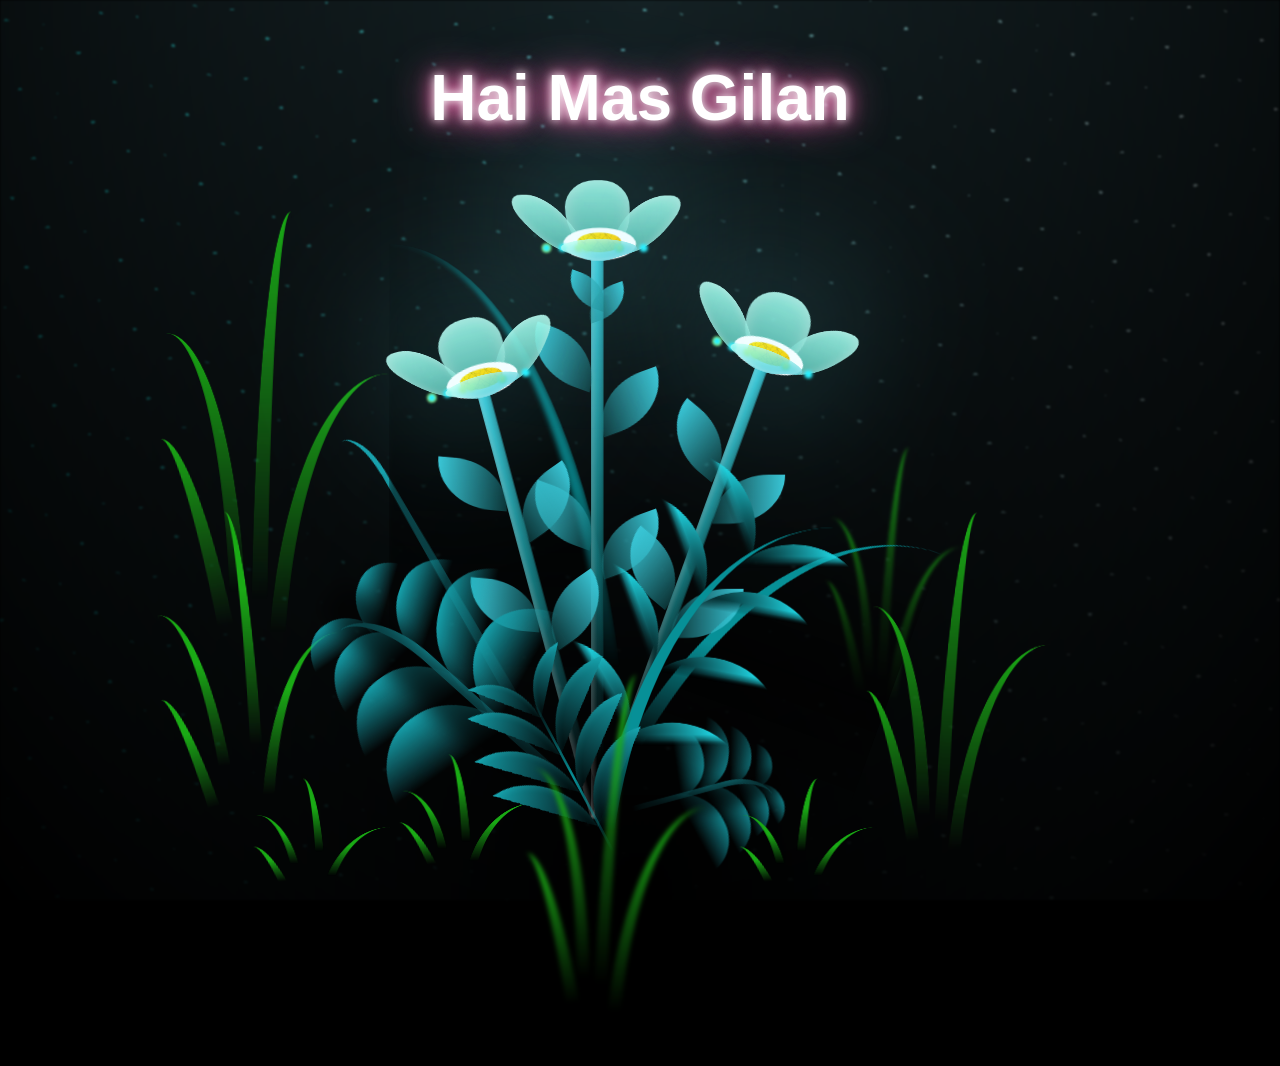
==== commit 603f1080: "Update flower.html" ====
--- a/flower.html
+++ b/flower.html
@@ -310,6 +310,14 @@
         </div>
       </div>
     </div>
+    <div class="hearts">
+    <span>❤</span>
+    <span>❤</span>
+    <span>❤</span>
+    <span>❤</span>
+    <span>❤</span>
+    <span>❤</span>
+</div>
     <script src="main.js"></script>
   </body>
 </html>
--- a/css/main.css
+++ b/css/main.css
@@ -1319,41 +1319,29 @@
   -webkit-animation-play-state: paused !important;
           animation-play-state: paused !important;
 }/*# sourceMappingURL=main.css.map */
-.typing-text{
-    position: absolute;
-    top: 80px;
+
+
+.typing-container{
+    position: fixed;
+    top: 50px;
     left: 50%;
     transform: translateX(-50%);
-    z-index: 100;
+    width: 100%;
     text-align: center;
-}
-
-.typing-text span{
-    color: #fff;
-    font-size: 2rem;
-    font-family: 'Courier New', monospace;
-    font-weight: bold;
-    letter-spacing: 3px;
-    white-space: nowrap;
-    overflow: hidden;
-    border-right: 3px solid white;
-    width: 0;
-    animation:
-        typing 4s steps(25) forwards,
-        blink .8s infinite;
-}
-
-@keyframes typing{
-    from{
-        width: 0;
-    }
-    to{
-        width: 25ch;
-    }
-}
-
-@keyframes blink{
-    50%{
-        border-color: transparent;
-    }
-}
+    z-index: 999999;
+}
+
+.typing-text{
+    display: block;
+    margin: 0;
+    padding: 0;
+    color: white !important;
+    font-size: 4rem !important;
+    line-height: 1.5;
+    font-family: Arial, sans-serif !important;
+    font-weight: bold !important;
+    text-shadow:
+        0 0 10px white,
+        0 0 20px hotpink,
+        0 0 40px hotpink;
+}
